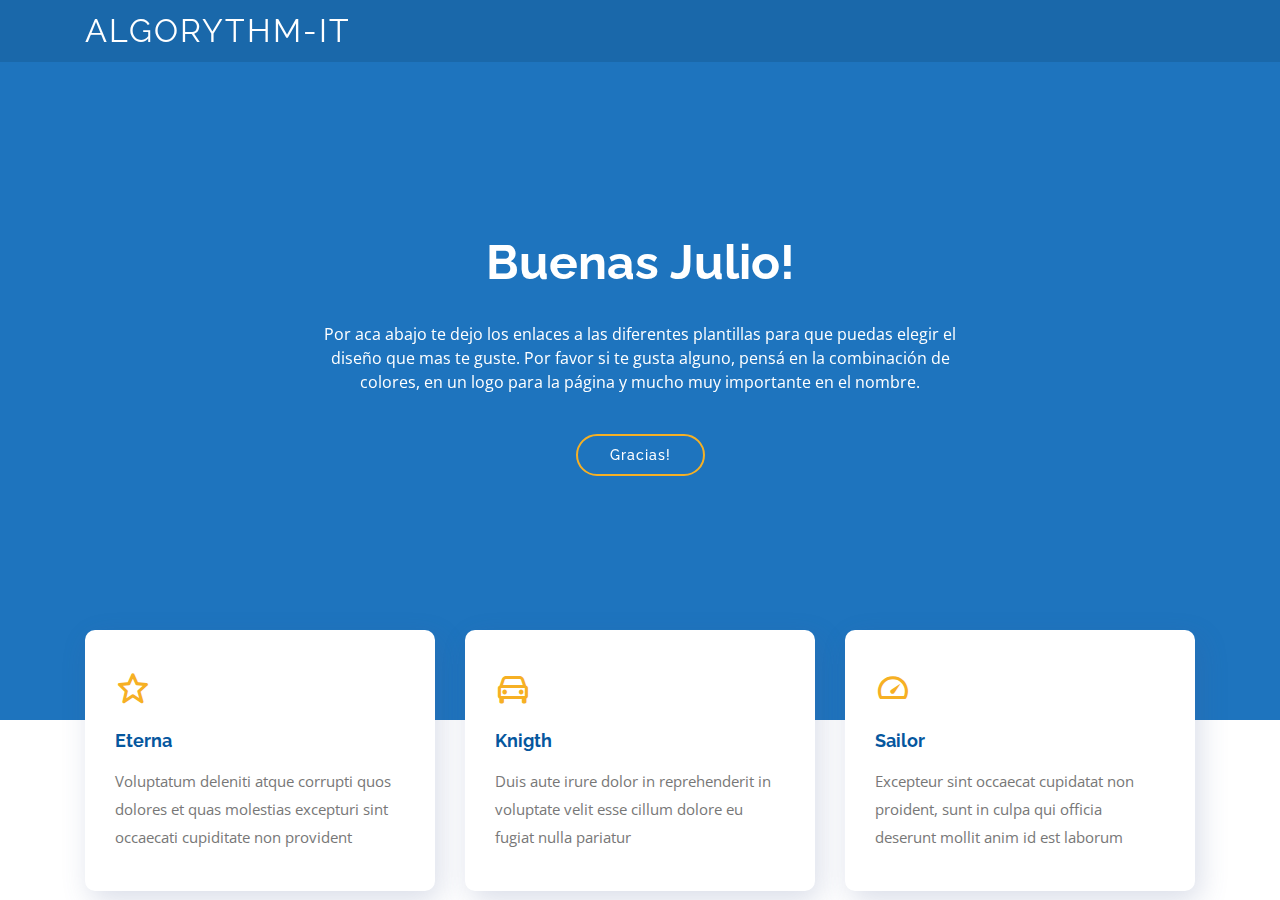
==== index.html @ 8d952263 "Adding landing page" ====
<!DOCTYPE html>
<html lang="en">
<head>
    <meta charset="UTF-8">
    <meta content="width=device-width, initial-scale=1.0" name="viewport">

    <title>Algorythmit - Plantillas de escuela de manejo</title>

    <!-- Google Fonts -->
    <link href="https://fonts.googleapis.com/css?family=Open+Sans:300,300i,400,400i,600,600i,700,700i|Raleway:300,300i,400,400i,500,500i,600,600i,700,700i|Poppins:300,300i,400,400i,500,500i,600,600i,700,700i"
          rel="stylesheet">

    <!-- Vendor CSS Files -->
    <link href="assets/vendor/bootstrap/css/bootstrap.min.css" rel="stylesheet">
    <link href="assets/vendor/boxicons/css/boxicons.min.css" rel="stylesheet">

    <!-- Main CSS File -->
    <link href="assets/css/style.css" rel="stylesheet">
</head>
<body>

<header id="header" class="fixed-top ">
    <div class="container d-flex align-items-center">
        <h1 class="logo mr-auto"><a href="#header" class="scrollto">Algorythm-it</a></h1>
    </div>
</header><!-- End Header -->

<!-- ======= Hero Section ======= -->
<section id="hero" class="d-flex justify-cntent-center align-items-center">
    <div id="heroCarousel" class="container carousel carousel-fade" data-ride="carousel">

        <!-- Slide 1 -->
        <div class="carousel-item active">
            <div class="carousel-container">
                <h2 class="animate__animated animate__fadeInDown">Buenas Julio!</h2>
                <p class="animate__animated animate__fadeInUp">
                    Por aca abajo te dejo los enlaces a las diferentes plantillas para que puedas elegir el diseño que
                    mas te guste. Por favor si te gusta alguno, pensá en la combinación de colores, en un logo para
                    la página y mucho muy importante en el nombre.
                </p>
                <a href="#thanks" class="btn-get-started animate__animated animate__fadeInUp scrollto">Gracias!</a>
            </div>
        </div>

    </div>
</section><!-- End Hero -->

<!-- ======= Icon Boxes Section ======= -->
<section id="icon-boxes" class="icon-boxes">
    <div class="container">

        <div class="row">
            <div class="col-md-6 col-lg-4 d-flex align-items-stretch mb-5 mb-lg-0" data-aos="fade-up">
                <div class="icon-box">
                    <div class="icon"><i class="bx bx-star"></i></div>
                    <h4 class="title"><a href="">Eterna</a></h4>
                    <p class="description">Voluptatum deleniti atque corrupti quos dolores et quas molestias excepturi sint occaecati cupiditate non provident</p>
                </div>
            </div>

            <div class="col-md-6 col-lg-4 d-flex align-items-stretch mb-5 mb-lg-0" data-aos="fade-up" data-aos-delay="100">
                <div class="icon-box">
                    <div class="icon"><i class="bx bx-car"></i></div>
                    <h4 class="title"><a href="">Knigth</a></h4>
                    <p class="description">Duis aute irure dolor in reprehenderit in voluptate velit esse cillum dolore eu fugiat nulla pariatur</p>
                </div>
            </div>

            <div class="col-md-6 col-lg-4 d-flex align-items-stretch mb-5 mb-lg-0" data-aos="fade-up" data-aos-delay="200">
                <div class="icon-box">
                    <div class="icon"><i class="bx bx-tachometer"></i></div>
                    <h4 class="title"><a href="">Sailor</a></h4>
                    <p class="description">Excepteur sint occaecat cupidatat non proident, sunt in culpa qui officia deserunt mollit anim id est laborum</p>
                </div>
            </div>

        </div>

    </div>
</section><!-- End Icon Boxes Section -->

</body>
</html>
---- assets/css/style.css ----
/*--------------------------------------------------------------
# General
--------------------------------------------------------------*/
body {
    font-family: "Open Sans", sans-serif;
    color: #444444;
}

a {
    color: #0880e8;
}

a:hover {
    color: #2b99f8;
    text-decoration: none;
}

h1, h2, h3, h4, h5, h6 {
    font-family: "Raleway", sans-serif;
}

/*--------------------------------------------------------------
# Header
--------------------------------------------------------------*/
#header {
    background: rgba(0, 0, 0, 0.1);
    transition: all 0.5s;
    z-index: 997;
    padding: 15px 0;
}

#header.header-scrolled {
    top: 0;
    background: rgba(5, 87, 158, 0.9);
}

#header .logo {
    font-size: 32px;
    margin: 0;
    padding: 0;
    line-height: 1;
    font-weight: 400;
    letter-spacing: 2px;
    text-transform: uppercase;
}

#header .logo a {
    color: #fff;
}

#header .logo img {
    max-height: 40px;
}

@media (max-width: 992px) {
    #header {
        top: 0;
        padding: 15px 0;
        background: transparent;
    }
    #header .logo {
        font-size: 28px;
    }
}

.header-inner-pages {
    background: rgba(5, 87, 158, 0.9) !important;
}

.topbar-inner-pages {
    background: rgba(6, 98, 178, 0.9) !important;
}

/*--------------------------------------------------------------
# Hero Section
--------------------------------------------------------------*/
#hero {
    width: 100%;
    height: 80vh;
    overflow: hidden;
    position: relative;
    background: url("../img/hero-bg.jpg") top center;
    background-size: cover;
    position: relative;
    margin-bottom: -90px;
}

#hero:before {
    content: "";
    background: rgba(6, 101, 183, 0.9);
    position: absolute;
    bottom: 0;
    top: 0;
    left: 0;
    right: 0;
}

#hero .carousel-container {
    display: flex;
    justify-content: center;
    align-items: center;
    flex-direction: column;
    text-align: center;
    bottom: 0;
    top: 0;
    left: 0;
    right: 0;
}

#hero h2 {
    color: #fff;
    margin-bottom: 30px;
    font-size: 48px;
    font-weight: 700;
}

#hero p {
    width: 80%;
    -webkit-animation-delay: 0.4s;
    animation-delay: 0.4s;
    margin: 0 auto 30px auto;
    color: #fff;
}

#hero .carousel-control-prev, #hero .carousel-control-next {
    width: 10%;
}

#hero .carousel-control-next-icon, #hero .carousel-control-prev-icon {
    background: none;
    font-size: 48px;
    line-height: 1;
    width: auto;
    height: auto;
}

#hero .btn-get-started {
    font-family: "Raleway", sans-serif;
    font-weight: 500;
    font-size: 14px;
    letter-spacing: 1px;
    display: inline-block;
    padding: 12px 32px;
    border-radius: 50px;
    transition: 0.5s;
    line-height: 1;
    margin: 10px;
    color: #fff;
    -webkit-animation-delay: 0.8s;
    animation-delay: 0.8s;
    border: 2px solid #f6b024;
}

#hero .btn-get-started:hover {
    background: #f6b024;
    color: #fff;
    text-decoration: none;
}

@media (min-width: 1024px) {
    #hero p {
        width: 60%;
    }
    #hero .carousel-control-prev, #hero .carousel-control-next {
        width: 5%;
    }
}

@media (max-width: 768px) {
    #hero {
        height: 100vh;
        margin-bottom: 60px;
    }
    #hero h2 {
        font-size: 28px;
    }
}

/*--------------------------------------------------------------
# Icon Boxes
--------------------------------------------------------------*/
.icon-boxes {
    padding-top: 0;
}

.icon-boxes .icon-box {
    padding: 40px 30px;
    position: relative;
    overflow: hidden;
    background: #fff;
    box-shadow: 5px 10px 29px 0 rgba(68, 88, 144, 0.2);
    transition: all 0.3s ease-in-out;
    border-radius: 10px;
}

.icon-boxes .icon {
    margin: 0 auto 20px auto;
    display: inline-block;
    text-align: center;
}

.icon-boxes .icon i {
    font-size: 36px;
    line-height: 1;
    color: #f6b024;
}

.icon-boxes .title {
    font-weight: 700;
    margin-bottom: 15px;
    font-size: 18px;
}

.icon-boxes .title a {
    color: #05579e;
}

.icon-boxes .description {
    font-size: 15px;
    line-height: 28px;
    margin-bottom: 0;
    color: #777777;
}
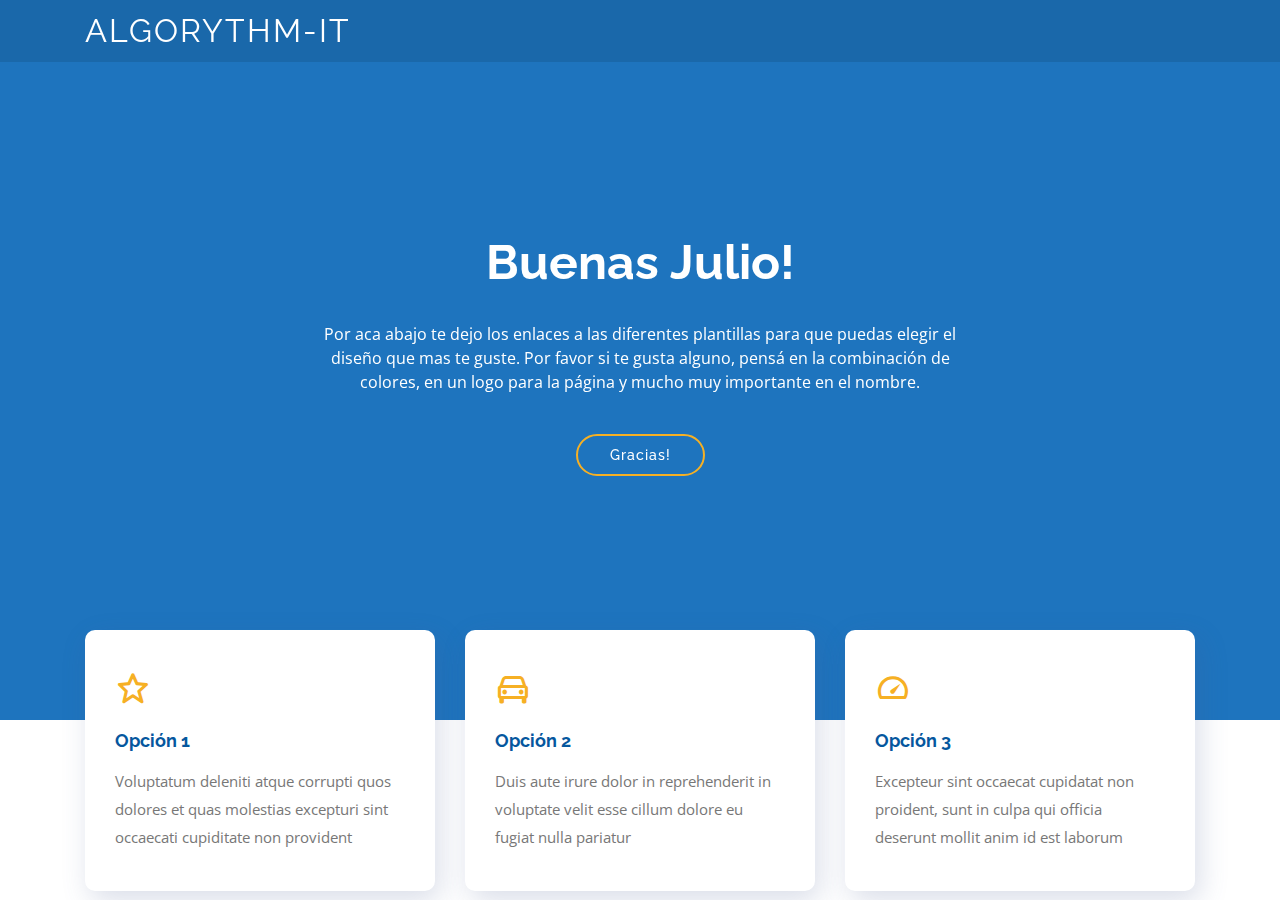
==== commit e46a46ce: "Option-1: Adding index with top bar" ====
--- a/index.html
+++ b/index.html
@@ -53,7 +53,7 @@
             <div class="col-md-6 col-lg-4 d-flex align-items-stretch mb-5 mb-lg-0" data-aos="fade-up">
                 <div class="icon-box">
                     <div class="icon"><i class="bx bx-star"></i></div>
-                    <h4 class="title"><a href="">Eterna</a></h4>
+                    <h4 class="title"><a href="templates/1/index.html">Opción 1</a></h4>
                     <p class="description">Voluptatum deleniti atque corrupti quos dolores et quas molestias excepturi sint occaecati cupiditate non provident</p>
                 </div>
             </div>
@@ -61,7 +61,7 @@
             <div class="col-md-6 col-lg-4 d-flex align-items-stretch mb-5 mb-lg-0" data-aos="fade-up" data-aos-delay="100">
                 <div class="icon-box">
                     <div class="icon"><i class="bx bx-car"></i></div>
-                    <h4 class="title"><a href="">Knigth</a></h4>
+                    <h4 class="title"><a href="templates/2/index.html">Opción 2</a></h4>
                     <p class="description">Duis aute irure dolor in reprehenderit in voluptate velit esse cillum dolore eu fugiat nulla pariatur</p>
                 </div>
             </div>
@@ -69,7 +69,7 @@
             <div class="col-md-6 col-lg-4 d-flex align-items-stretch mb-5 mb-lg-0" data-aos="fade-up" data-aos-delay="200">
                 <div class="icon-box">
                     <div class="icon"><i class="bx bx-tachometer"></i></div>
-                    <h4 class="title"><a href="">Sailor</a></h4>
+                    <h4 class="title"><a href="templates/3/index.html">Opción 3</a></h4>
                     <p class="description">Excepteur sint occaecat cupidatat non proident, sunt in culpa qui officia deserunt mollit anim id est laborum</p>
                 </div>
             </div>
